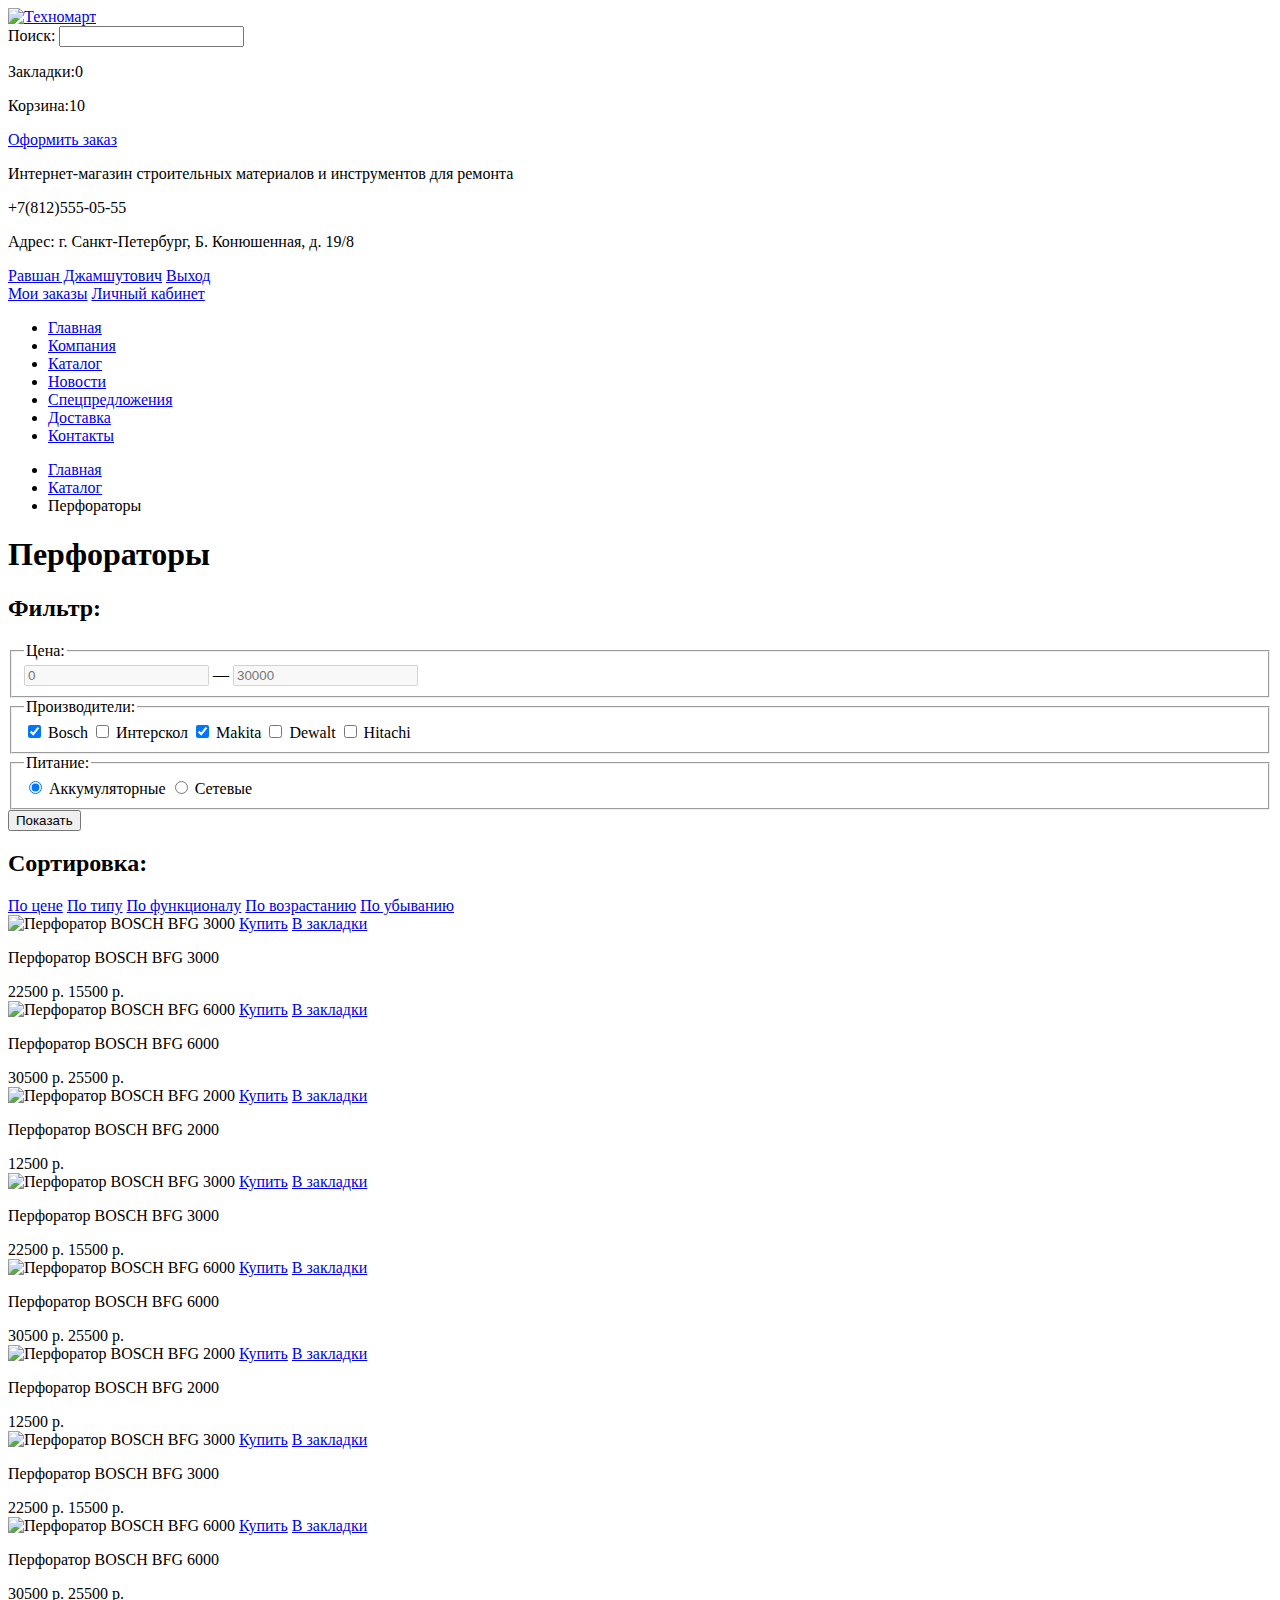
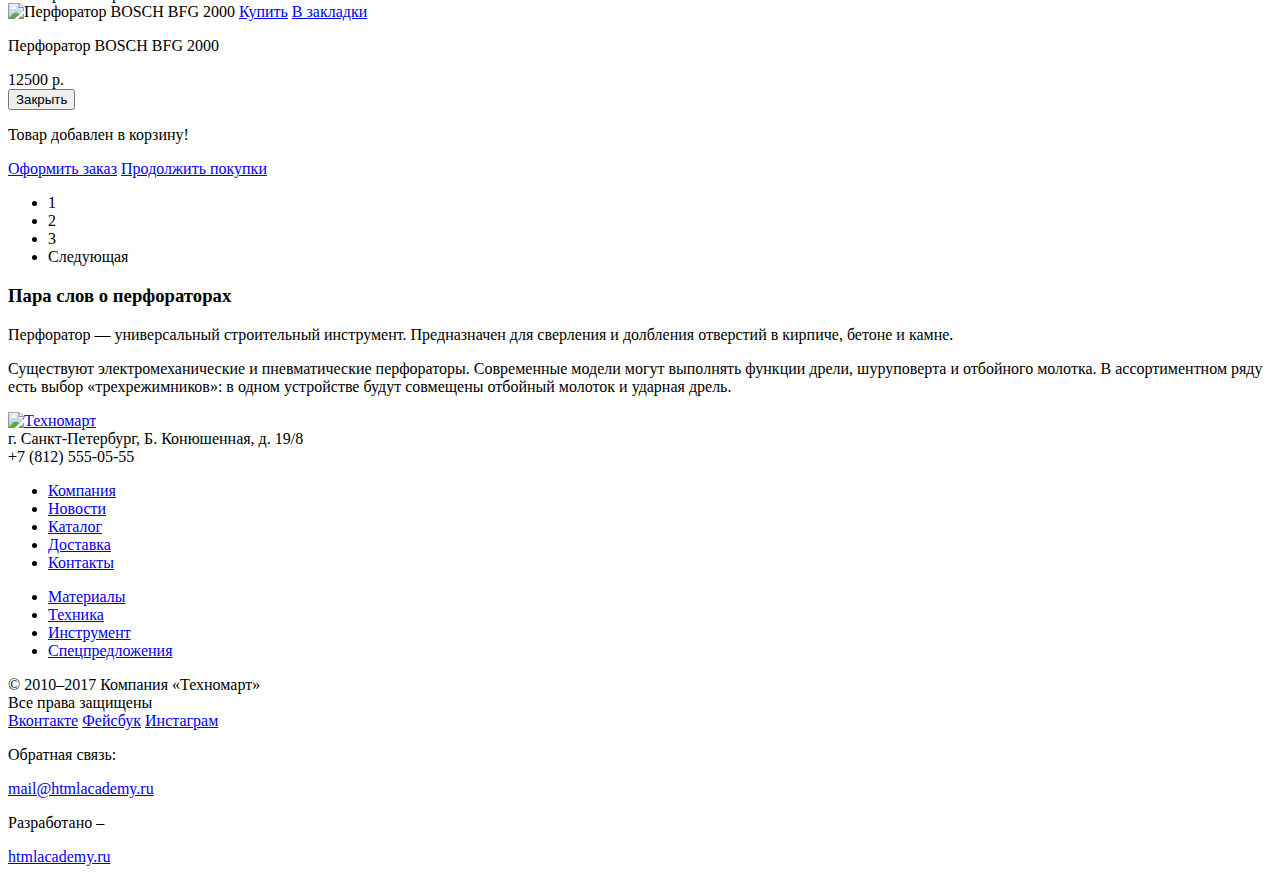
==== catalog.html @ 5f2e9a74 "Fixed markup" ====
<!DOCTYPE html>
<html lang="ru">
  <head>
    <meta charset="utf-8">
    <title>HTML Academy: Техномарт</title>
  </head>
  <body>
    <header class="top-header">
      <div class="container">
        <div class="index-logo">
          <a href="index.html"><img src="http://placehold.it/220x40" width="220" height="40" alt="Техномарт"></a>
        </div>
        <div class="header-search">
          <form action="#" method="get">
            <label for="search-field">Поиск:</label>
            <input type="text" name="search" id="search-field">
          </form>
        </div>
        <div class="cart-block">
          <p class="cart-bookmarks">Закладки:<span class="counter">0</span></p>
          <p class="cart-basket-full">Корзина:<span class="counter">10</span></p>
          <a class="cart-order" href="#">Оформить заказ</a>
        </div>
      </div>
    </header>
    <header class="bottom-header">
      <div class="container">
        <p class="header-description">Интернет-магазин строительных материалов и инструментов для ремонта</p>
        <section class="header-contacts">
          <p class="header-phone">+7(812)555-05-55</p>
          <p>Адрес: г. Санкт-Петербург, Б. Конюшенная, д. 19/8</p>
        </section>
        <div class="user-block-loggedin">
          <div class="user-name">
            <a href="#">Равшан Джамшутович</a>
            <a href="#">Выход</a>
          </div>
          <a class="user-orders" href="#">Мои заказы</a>
          <a class="user-lk" href="#">Личный кабинет</a>
        </div>
        <nav class="main-navigation">
           <ul>
            <li>
              <a href="#">Главная</a>
            </li>
            <li>
              <a href="#">Компания</a>
            </li>
            <li>
              <a href="catalog.html">Каталог</a>
            </li>
            <li>
              <a href="#">Новости</a>
            </li>
            <li>
              <a href="#">Спецпредложения</a>
            </li>
            <li>
              <a href="#">Доставка</a>
            </li>
            <li>
              <a href="#">Контакты</a>
            </li>
          </ul>
        </nav>
      </div>
    </header>
    <main class="container">
      <ul class="breadcrumbs">
        <li>
          <a href="index.html">Главная</a>
        </li>
        <li>
          <a href="#">Каталог</a>
        </li>
        <li>
          <a>Перфораторы</a>
        </li>            
      </ul>
      <h1>Перфораторы</h1>
        <div class="filter">
          <h2>Фильтр:</h2>
        
          <form action="#" method="get">
            <fieldset class="filter-price">
              <legend class="filter-title">Цена:</legend>
                <input type="text" name="low-price" placeholder="0" disabled>
                <span>&mdash;</span>            
                <input type="text" name="high-price" placeholder="30000" disabled>
            </fieldset>
            <fieldset class="filter-producers">
              <legend class="filter-title">Производители:</legend>
                <input type="checkbox" name="bosch" id="bosch-box" checked>
                <label for="bosch-box">Bosch</label>
            
                <input type="checkbox" name="interskol" id="interskol-box">
                <label for="interskol-box">Интерскол</label>
            
                <input type="checkbox" name="makita" id="makita-box" checked>
                <label for="makita-box">Makita</label>
            
                <input type="checkbox" name="dewalt" id="dewalt-box">
                <label for="dewalt-box">Dewalt</label>
            
                <input type="checkbox" name="hitachi" id="hitachi-box">
                <label for="hitachi-box">Hitachi</label>
            </fieldset>
            <fieldset class="filter-group">
              <legend class="filter-title">Питание:</legend>
                <label>
                  <input type="radio" name="group-item" value="battery" checked>
                  Аккумуляторные
                </label>
                  
                <label>
                  <input type="radio" name="group-item" value="net">
                  Сетевые
                </label>
            </fieldset>
            <input class="btn" type="submit" value="Показать">
          </form>
        </div>
        <div class="items">
          <div class="items-sort">
            <h2>Сортировка:</h2>
            <a class="sort-btn sort-active" href="#">По цене</a>
            <a class="sort-btn" href="#">По типу</a>
            <a class="sort-btn" href="#">По функционалу</a>
            <a class="sort-arrow arrow-active" href="#">По возрастанию</a>
            <a class="sort-arrow" href="#">По убыванию</a>
          </div>

          <article class="item-card">
            <img src="http://placehold.it/200x130" width="200" height="130" alt="Перфоратор BOSCH BFG 3000">
            <a class="to-basket" href="#">Купить</a>
            <a class="to-bookmarks" href="#">В закладки</a>
            <p>Перфоратор BOSCH <span class="item-mark">BFG 3000</span></p>
            <span class="old-price">22500 p.</span>
            <span class="new-price">15500 p.</span>
          </article>

          <article class="item-card">
            <img src="http://placehold.it/200x130" width="200" height="130" alt="Перфоратор BOSCH BFG 6000">
            <a class="to-basket" href="#">Купить</a>
            <a class="to-bookmarks" href="#">В закладки</a>
            <p>Перфоратор BOSCH <span class="item-mark">BFG 6000</span></p>
            <span class="old-price">30500 p.</span>
            <span class="new-price">25500 p.</span>
          </article>

          <article class="item-card">
            <img src="http://placehold.it/200x130" width="200" height="130" alt="Перфоратор BOSCH BFG 2000">
            <a class="to-basket" href="#">Купить</a>
            <a class="to-bookmarks" href="#">В закладки</a>
            <p>Перфоратор BOSCH <span class="item-mark">BFG 2000</span></p>
            <span class="new-price">12500 p.</span>
          </article>

          <article class="item-card">
            <img src="http://placehold.it/200x130" width="200" height="130" alt="Перфоратор BOSCH BFG 3000">
            <a class="to-basket" href="#">Купить</a>
            <a class="to-bookmarks" href="#">В закладки</a>
            <p>Перфоратор BOSCH <span class="item-mark">BFG 3000</span></p>
            <span class="old-price">22500 p.</span>
            <span class="new-price">15500 p.</span>
          </article>

          <article class="item-card">
            <img src="http://placehold.it/200x130" width="200" height="130" alt="Перфоратор BOSCH BFG 6000">
            <a class="to-basket" href="#">Купить</a>
            <a class="to-bookmarks" href="#">В закладки</a>
            <p>Перфоратор BOSCH <span class="item-mark">BFG 6000</span></p>
            <span class="old-price">30500 p.</span>
            <span class="new-price">25500 p.</span>
          </article>

          <article class="item-card">
            <img src="http://placehold.it/200x130" width="200" height="130" alt="Перфоратор BOSCH BFG 2000">
            <a class="to-basket" href="#">Купить</a>
            <a class="to-bookmarks" href="#">В закладки</a>
            <p>Перфоратор BOSCH <span class="item-mark">BFG 2000</span></p>
            <span class="new-price">12500 p.</span>
          </article>

          <article class="item-card">
            <img src="http://placehold.it/200x130" width="200" height="130" alt="Перфоратор BOSCH BFG 3000">
            <a class="to-basket" href="#">Купить</a>
            <a class="to-bookmarks" href="#">В закладки</a>
            <p>Перфоратор BOSCH <span class="item-mark">BFG 3000</span></p>
            <span class="old-price">22500 p.</span>
            <span class="new-price">15500 p.</span>
          </article>

          <article class="item-card">
            <img src="http://placehold.it/200x130" width="200" height="130" alt="Перфоратор BOSCH BFG 6000">
            <a class="to-basket" href="#">Купить</a>
            <a class="to-bookmarks" href="#">В закладки</a>
            <p>Перфоратор BOSCH <span class="item-mark">BFG 6000</span></p>
            <span class="old-price">30500 p.</span>
            <span class="new-price">25500 p.</span>
          </article>

          <article class="item-card">
            <img src="http://placehold.it/200x130" width="200" height="130" alt="Перфоратор BOSCH BFG 2000">
            <a class="to-basket" href="#">Купить</a>
            <a class="to-bookmarks" href="#">В закладки</a>
            <p>Перфоратор BOSCH <span class="item-mark">BFG 2000</span></p>
            <span class="new-price">12500 p.</span>
          </article>
        </div>

<!-- попап "товар добавлен в корзину" -->
        <div class="popup item-added">
          <button class="close-popup">Закрыть</button>
          <p>Товар добавлен в корзину!</p>
          <a class="btn" href="#">Оформить заказ</a>
          <a class="btn-continue" href="#">Продолжить покупки</a>
        </div>

        <ul class="pagination">
          <li><a class="btn pagination-active">1</a></li>
          <li><a class="btn">2</a></li>
          <li><a class="btn">3</a></li>
          <li><a class="btn">Следующая</a></li>
        </ul>

        <div class="about-items">
          <h3>Пара слов о перфораторах</h3>
          <p>Перфоратор — универсальный строительный инструмент. Предназначен для сверления 
          и долбления отверстий в кирпиче, бетоне и камне.</p>
          <p>Существуют электромеханические и пневматические перфораторы. Современные модели могут выполнять 
          функции дрели, шуруповерта и отбойного молотка. В ассортиментном ряду есть выбор «трехрежимников»: 
          в одном устройстве будут совмещены отбойный молоток и ударная дрель.</p>
        </div>
    </main>
    <footer class="top-footer">
      <div class="container">
        <section class="footer-contacts">
          <div class="index-logo">
            <a href="index.html"><img src="http://placehold.it/220x65" width="220" height="65" alt="Техномарт"></a>
          </div>
          г. Санкт-Петербург, Б. Конюшенная, д. 19/8<br>
          +7 (812) 555-05-55
        </section>
        <div class="footer-menu">
          <ul class="footer-menu-nav">
            <li><a href="#">Компания</a></li>
            <li><a href="#">Новости</a></li>
            <li><a href="#">Каталог</a></li>
            <li><a href="#">Доставка</a></li>
            <li><a href="#">Контакты</a></li>          
          </ul>
          <ul class="footer-menu-promo">
            <li><a href="#">Материалы</a></li>
            <li><a href="#">Техника</a></li>
            <li><a href="#">Инструмент</a></li>
            <li><a href="#">Спецпредложения</a></li>         
          </ul>
        </div>
      </div>
      </footer>
      <footer class="bottom-footer">
        <section class="footer-copyright-technomart">
          &copy; 2010–2017 Компания «Техномарт»<br>
          Все права защищены
        </section>
        <section class="footer-social">
          <a class="social-btn social-btn-vk" href="#">Вконтакте</a>
          <a class="social-btn social-btn-fb" href="#">Фейсбук</a>
          <a class="social-btn social-btn-inst" href="#">Инстаграм</a>
        </section>
        <section class="footer-connect">
          <p>Обратная связь:</p>
          <a href="mailto:mail@htmlacademy.ru">mail@htmlacademy.ru</a>
        </section>
        <section class="footer-copyright">
          <p>Разработано &ndash;</p>
          <a href="https://htmlacademy.ru/intensive/htmlcss">htmlacademy.ru</a>
        </section>
    </footer>
  </body>
</html>
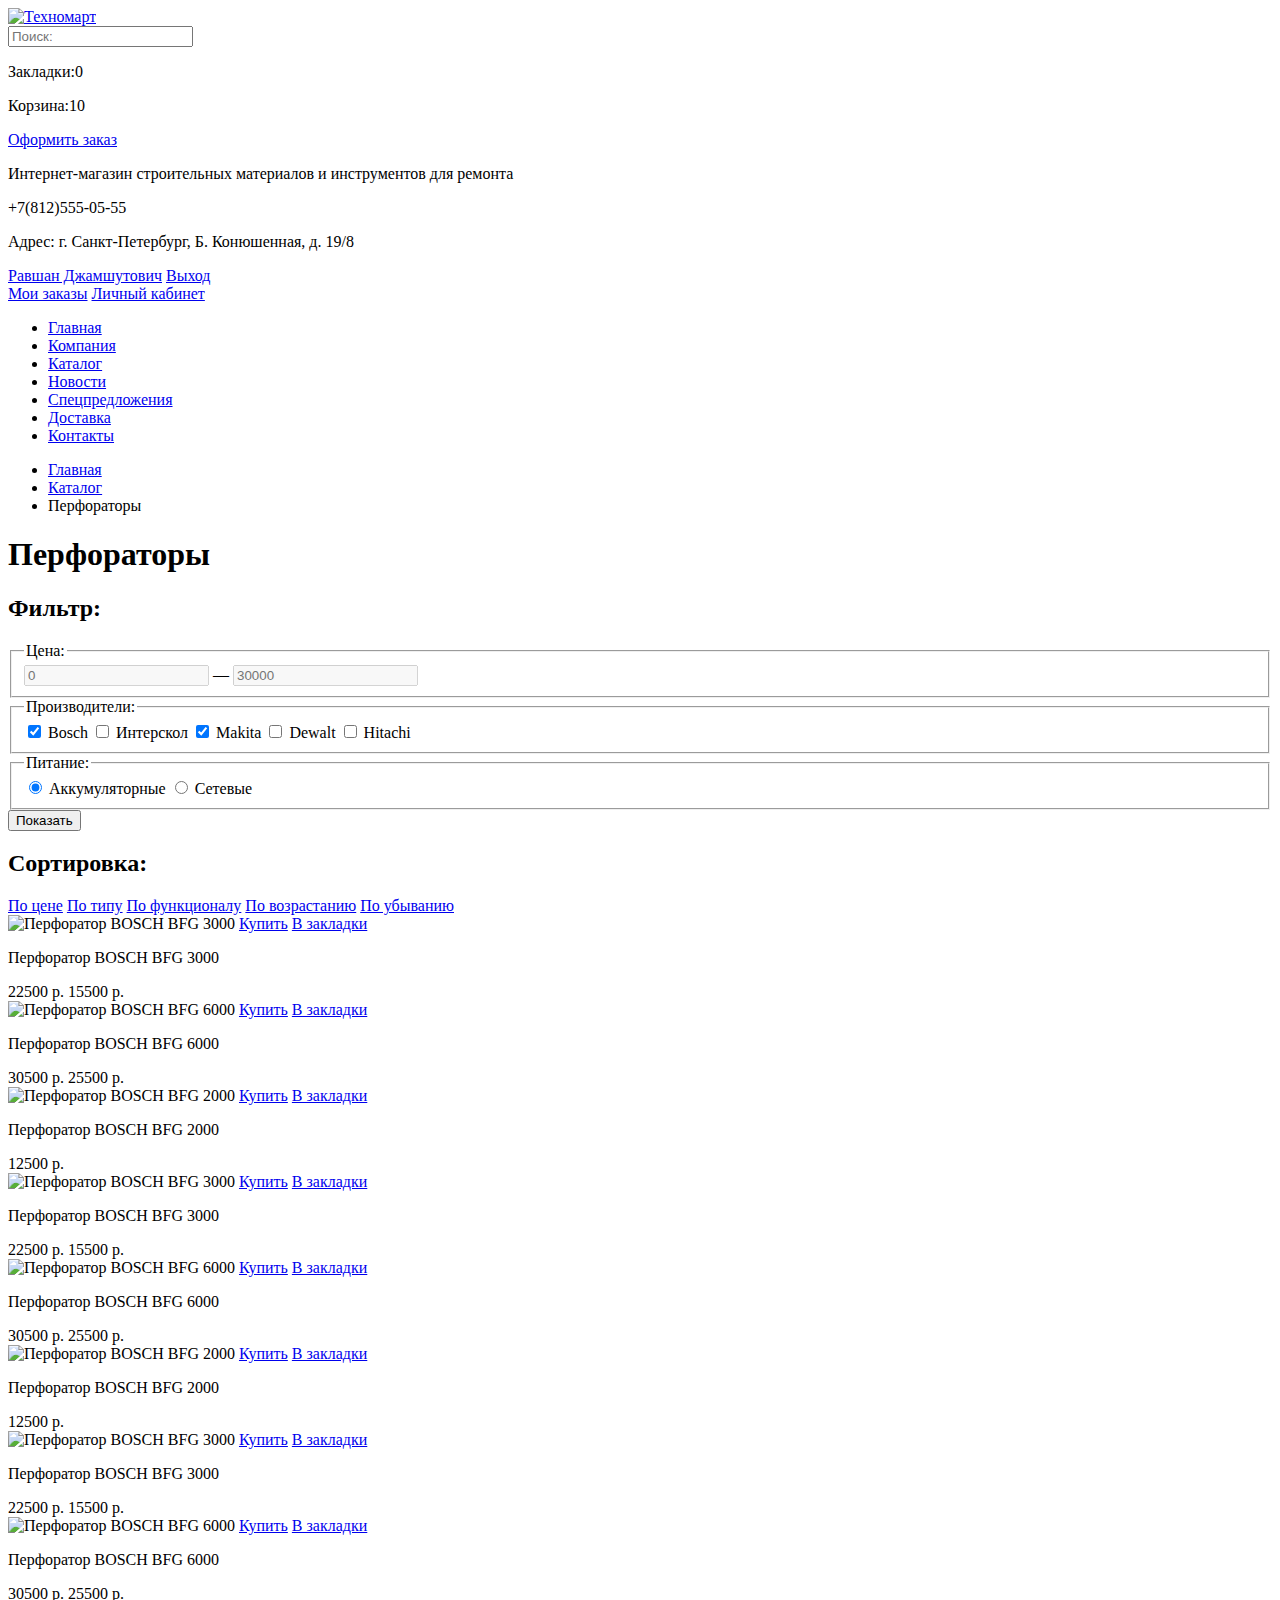
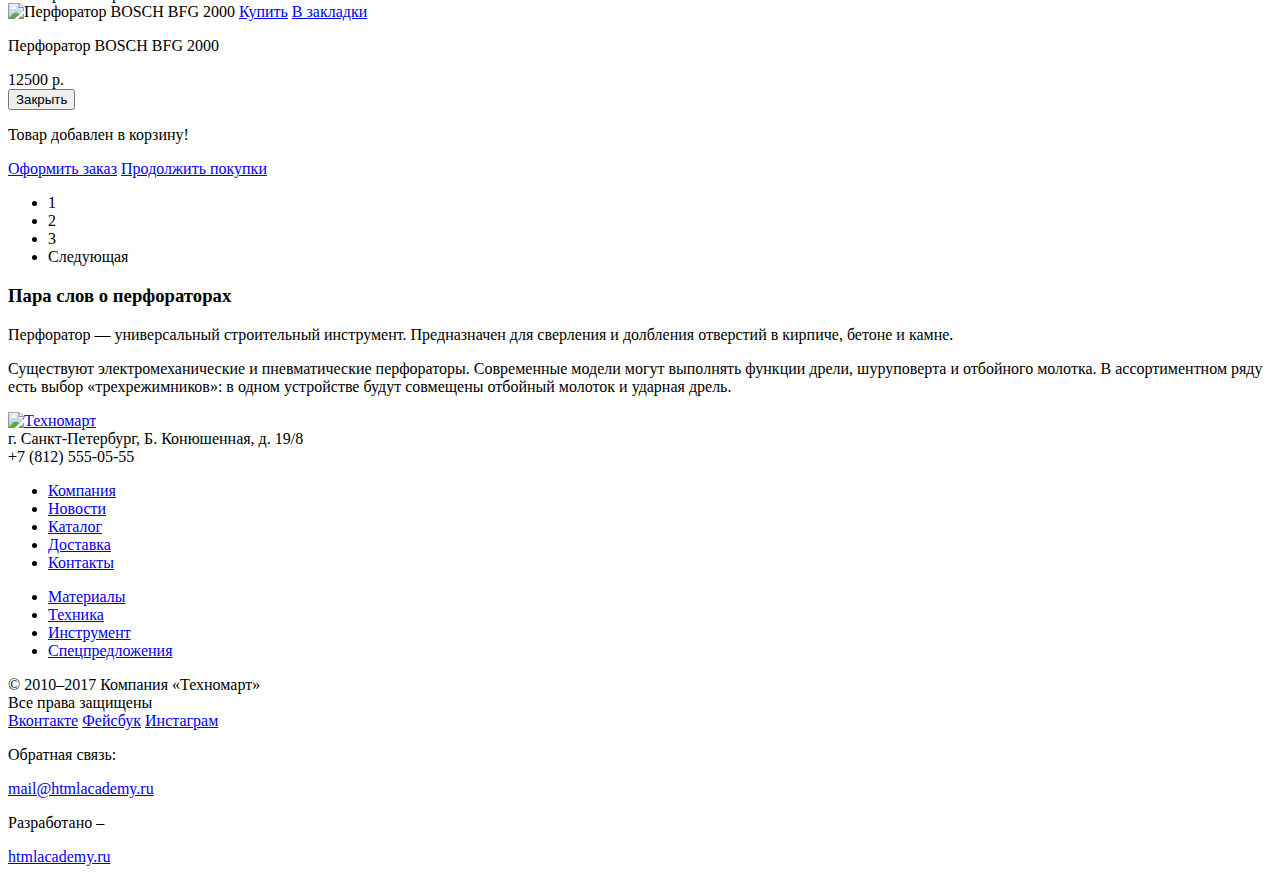
==== commit 5f2f8b76: "Fixed markup" ====
--- a/catalog.html
+++ b/catalog.html
@@ -5,15 +5,15 @@
     <title>HTML Academy: Техномарт</title>
   </head>
   <body>
-    <header class="top-header">
+    <header>
+    <div class="top-background">
       <div class="container">
         <div class="index-logo">
           <a href="index.html"><img src="http://placehold.it/220x40" width="220" height="40" alt="Техномарт"></a>
         </div>
         <div class="header-search">
           <form action="#" method="get">
-            <label for="search-field">Поиск:</label>
-            <input type="text" name="search" id="search-field">
+            <input type="text" name="search" id="search-field" placeholder="Поиск:">
           </form>
         </div>
         <div class="cart-block">
@@ -22,8 +22,8 @@
           <a class="cart-order" href="#">Оформить заказ</a>
         </div>
       </div>
-    </header>
-    <header class="bottom-header">
+    </div>
+    <div class="middle-background">
       <div class="container">
         <p class="header-description">Интернет-магазин строительных материалов и инструментов для ремонта</p>
         <section class="header-contacts">
@@ -41,13 +41,13 @@
         <nav class="main-navigation">
            <ul>
             <li>
-              <a href="#">Главная</a>
+              <a href="index.html">Главная</a>
             </li>
             <li>
               <a href="#">Компания</a>
             </li>
             <li>
-              <a href="catalog.html">Каталог</a>
+              <a href="#">Каталог</a>
             </li>
             <li>
               <a href="#">Новости</a>
@@ -64,6 +64,7 @@
           </ul>
         </nav>
       </div>
+    </div>
     </header>
     <main class="container">
       <ul class="breadcrumbs">
@@ -82,13 +83,13 @@
           <h2>Фильтр:</h2>
         
           <form action="#" method="get">
-            <fieldset class="filter-price">
+            <fieldset class="filter-group">
               <legend class="filter-title">Цена:</legend>
                 <input type="text" name="low-price" placeholder="0" disabled>
                 <span>&mdash;</span>            
                 <input type="text" name="high-price" placeholder="30000" disabled>
             </fieldset>
-            <fieldset class="filter-producers">
+            <fieldset class="filter-group">
               <legend class="filter-title">Производители:</legend>
                 <input type="checkbox" name="bosch" id="bosch-box" checked>
                 <label for="bosch-box">Bosch</label>
@@ -233,7 +234,8 @@
           в одном устройстве будут совмещены отбойный молоток и ударная дрель.</p>
         </div>
     </main>
-    <footer class="top-footer">
+    <footer>
+    <div class="footer-background-top">
       <div class="container">
         <section class="footer-contacts">
           <div class="index-logo">
@@ -258,9 +260,10 @@
           </ul>
         </div>
       </div>
-      </footer>
-      <footer class="bottom-footer">
-        <section class="footer-copyright-technomart">
+      </div>
+      <div class="footer-background-bottom">
+        <div class="container">
+          <section class="footer-copyright-technomart">
           &copy; 2010–2017 Компания «Техномарт»<br>
           Все права защищены
         </section>
@@ -277,6 +280,8 @@
           <p>Разработано &ndash;</p>
           <a href="https://htmlacademy.ru/intensive/htmlcss">htmlacademy.ru</a>
         </section>
-    </footer>
+        </div>
+      </div>
+      </footer>
   </body>
 </html>
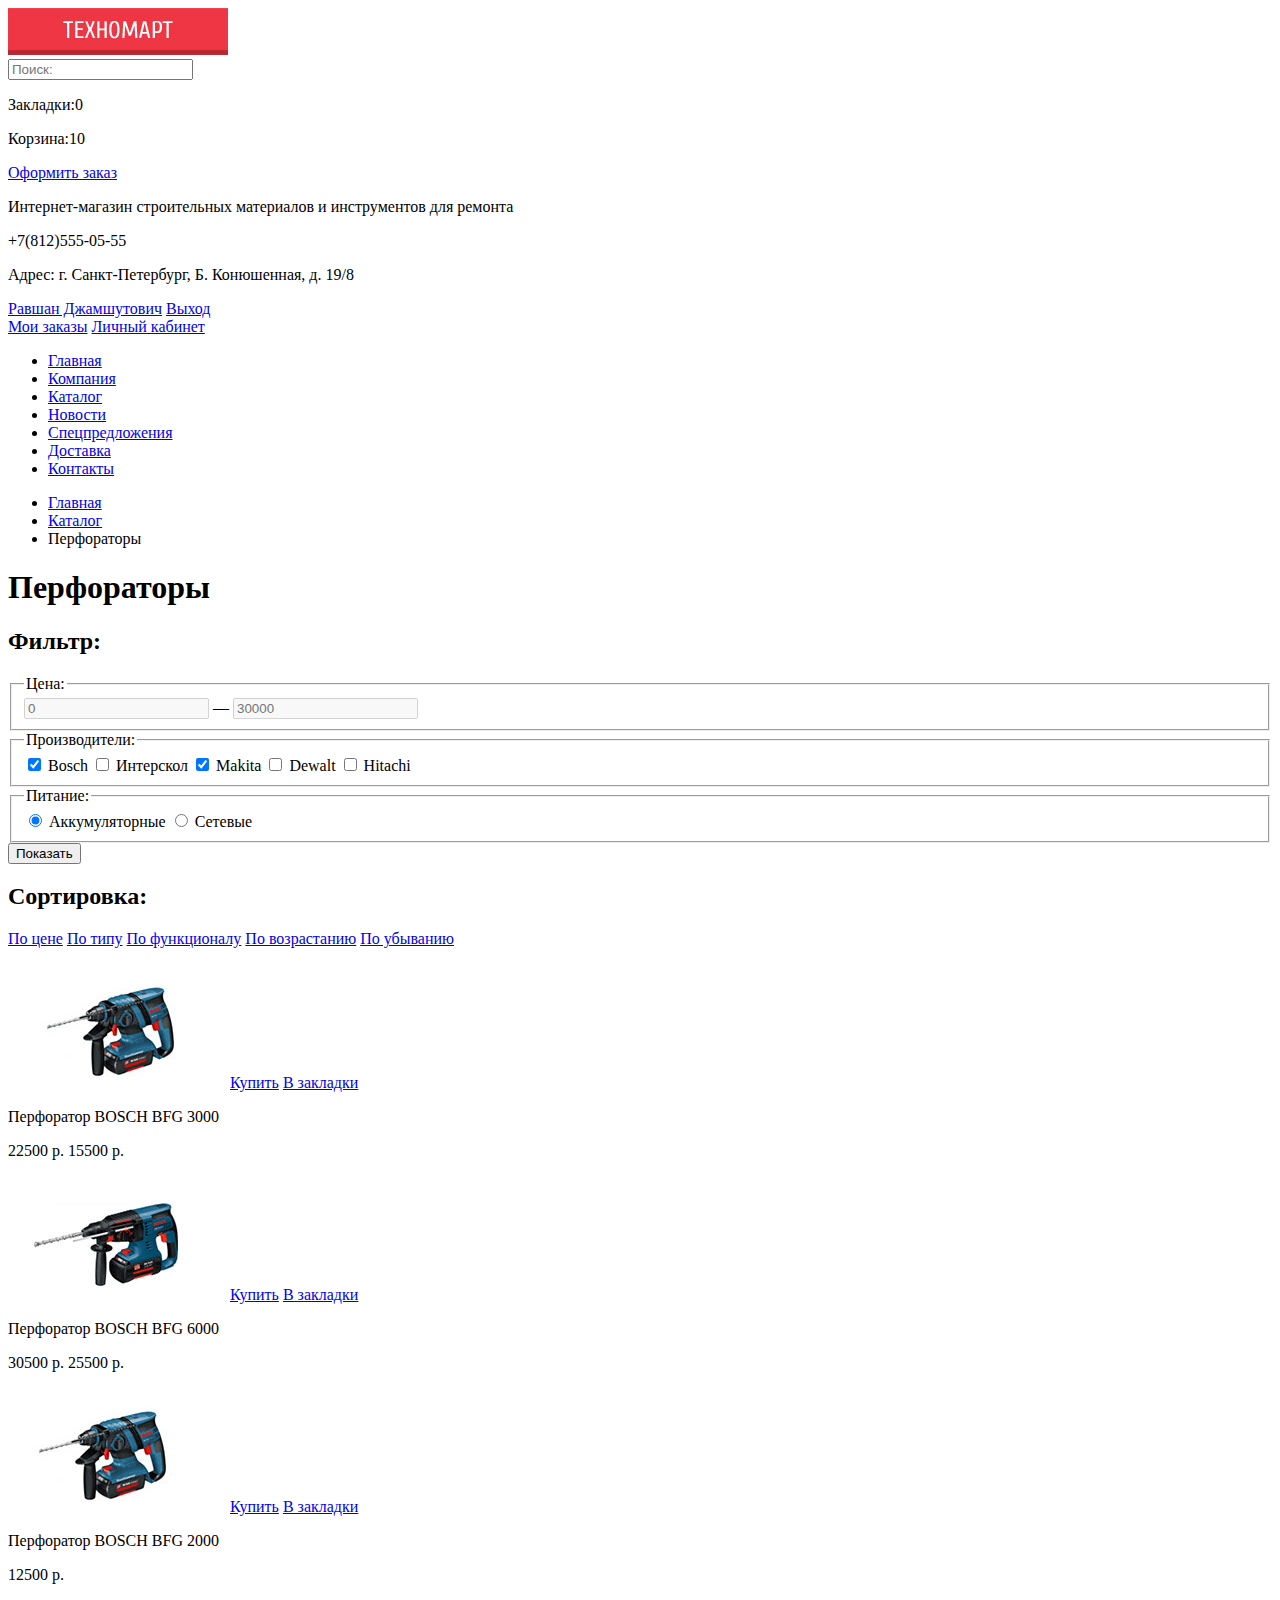
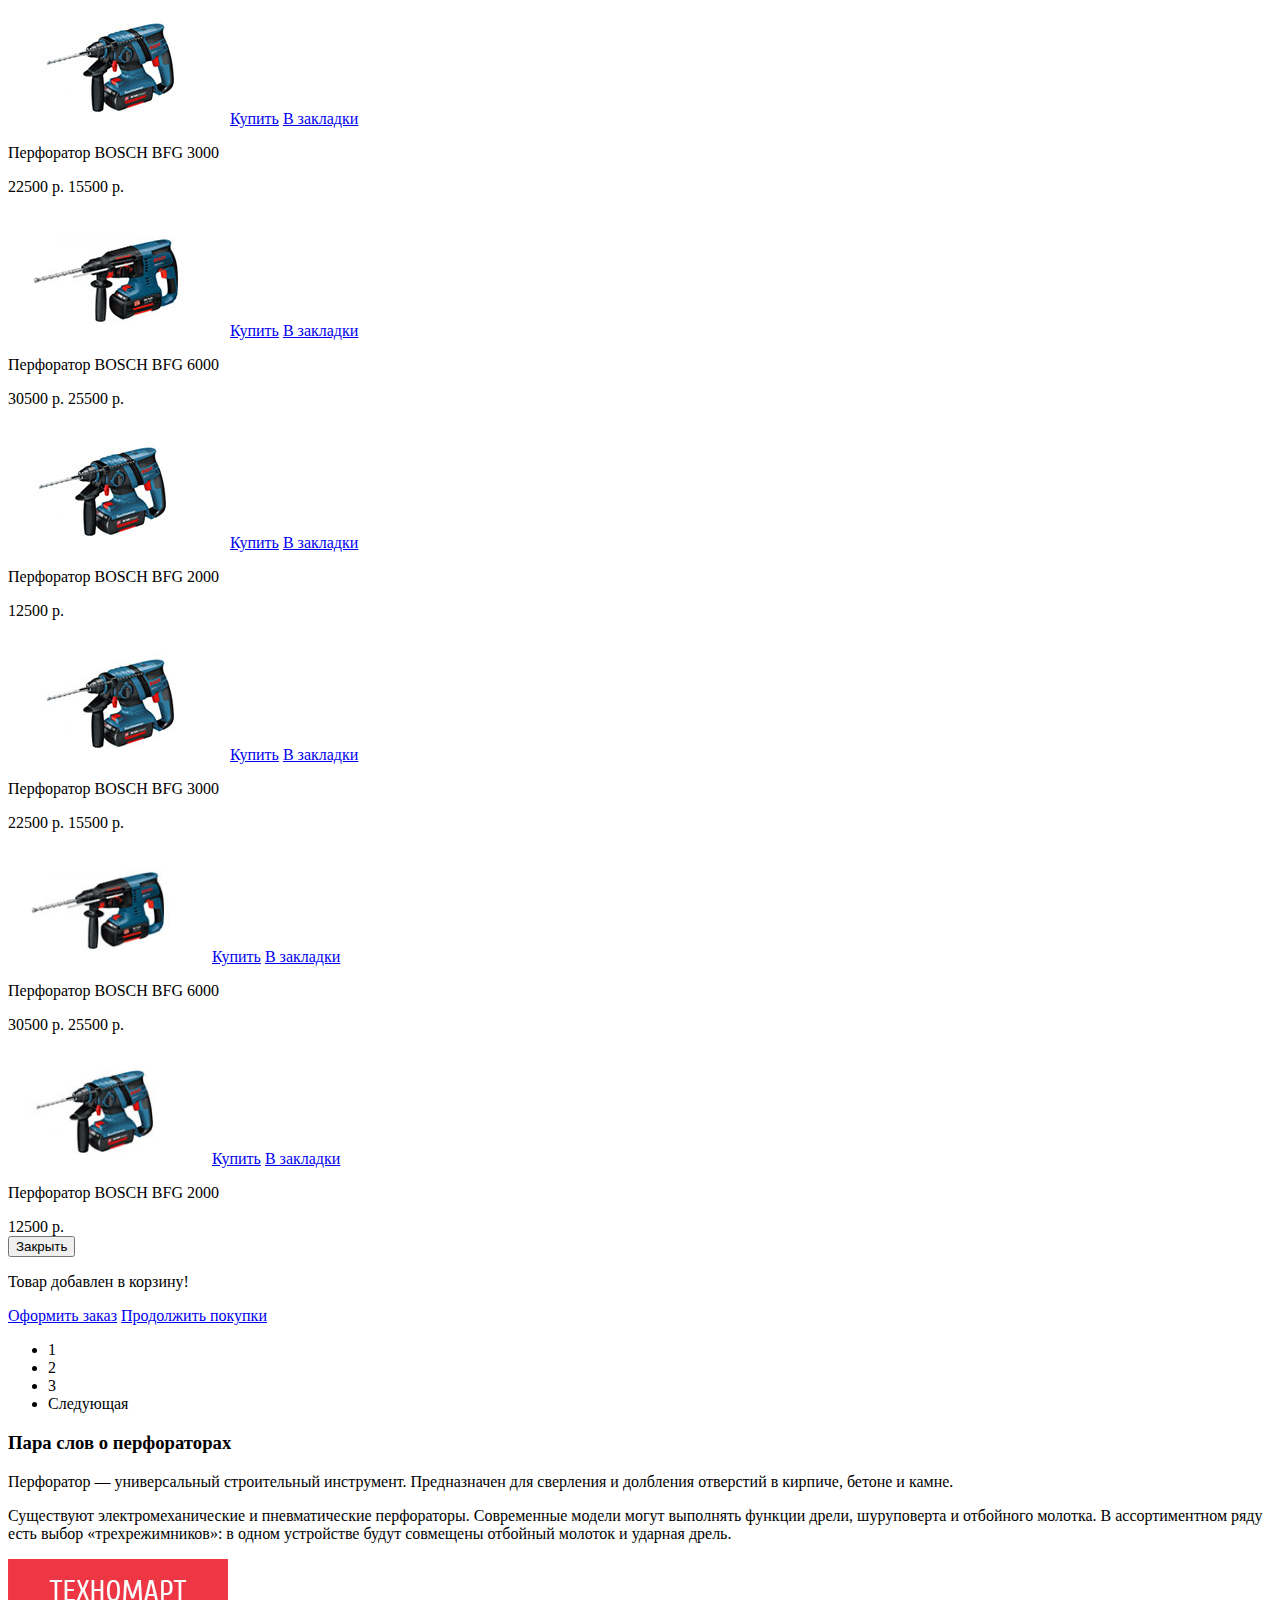
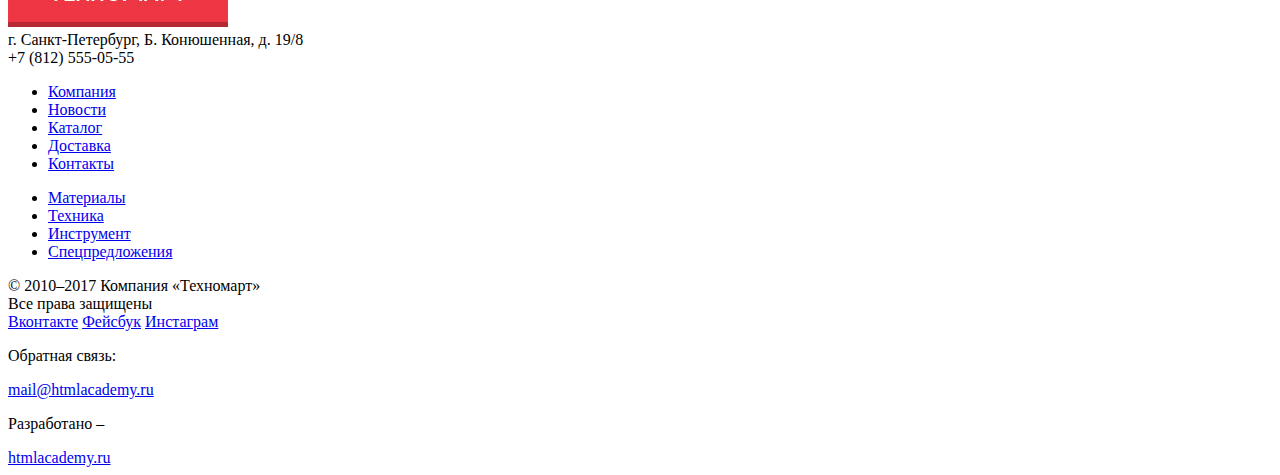
==== commit f73d9a2f: "Added images and css" ====
--- a/catalog.html
+++ b/catalog.html
@@ -3,13 +3,14 @@
   <head>
     <meta charset="utf-8">
     <title>HTML Academy: Техномарт</title>
+    <link href="css/style.css" rel="stylesheet">
   </head>
   <body>
     <header>
     <div class="top-background">
       <div class="container">
         <div class="index-logo">
-          <a href="index.html"><img src="http://placehold.it/220x40" width="220" height="40" alt="Техномарт"></a>
+          <a href="index.html"><img src="img\header-logo.jpg" width="220" height="47" alt="Техномарт"></a>
         </div>
         <div class="header-search">
           <form action="#" method="get">
@@ -132,7 +133,7 @@
           </div>
 
           <article class="item-card">
-            <img src="http://placehold.it/200x130" width="200" height="130" alt="Перфоратор BOSCH BFG 3000">
+            <img src="img\bfg-3000.jpg" width="218" height="140" alt="Перфоратор BOSCH BFG 3000">
             <a class="to-basket" href="#">Купить</a>
             <a class="to-bookmarks" href="#">В закладки</a>
             <p>Перфоратор BOSCH <span class="item-mark">BFG 3000</span></p>
@@ -141,7 +142,7 @@
           </article>
 
           <article class="item-card">
-            <img src="http://placehold.it/200x130" width="200" height="130" alt="Перфоратор BOSCH BFG 6000">
+            <img src="img\bfg-6000.jpg" width="218" height="140" alt="Перфоратор BOSCH BFG 6000">
             <a class="to-basket" href="#">Купить</a>
             <a class="to-bookmarks" href="#">В закладки</a>
             <p>Перфоратор BOSCH <span class="item-mark">BFG 6000</span></p>
@@ -150,7 +151,7 @@
           </article>
 
           <article class="item-card">
-            <img src="http://placehold.it/200x130" width="200" height="130" alt="Перфоратор BOSCH BFG 2000">
+            <img src="img\bfg-2000.jpg" width="218" height="140" alt="Перфоратор BOSCH BFG 2000">
             <a class="to-basket" href="#">Купить</a>
             <a class="to-bookmarks" href="#">В закладки</a>
             <p>Перфоратор BOSCH <span class="item-mark">BFG 2000</span></p>
@@ -158,7 +159,7 @@
           </article>
 
           <article class="item-card">
-            <img src="http://placehold.it/200x130" width="200" height="130" alt="Перфоратор BOSCH BFG 3000">
+            <img src="img\bfg-3000.jpg" width="218" height="140" alt="Перфоратор BOSCH BFG 3000">
             <a class="to-basket" href="#">Купить</a>
             <a class="to-bookmarks" href="#">В закладки</a>
             <p>Перфоратор BOSCH <span class="item-mark">BFG 3000</span></p>
@@ -167,7 +168,7 @@
           </article>
 
           <article class="item-card">
-            <img src="http://placehold.it/200x130" width="200" height="130" alt="Перфоратор BOSCH BFG 6000">
+            <img src="img\bfg-6000.jpg" width="218" height="140" alt="Перфоратор BOSCH BFG 6000">
             <a class="to-basket" href="#">Купить</a>
             <a class="to-bookmarks" href="#">В закладки</a>
             <p>Перфоратор BOSCH <span class="item-mark">BFG 6000</span></p>
@@ -176,7 +177,7 @@
           </article>
 
           <article class="item-card">
-            <img src="http://placehold.it/200x130" width="200" height="130" alt="Перфоратор BOSCH BFG 2000">
+            <img src="img\bfg-2000.jpg" width="218" height="140" alt="Перфоратор BOSCH BFG 2000">
             <a class="to-basket" href="#">Купить</a>
             <a class="to-bookmarks" href="#">В закладки</a>
             <p>Перфоратор BOSCH <span class="item-mark">BFG 2000</span></p>
@@ -184,7 +185,7 @@
           </article>
 
           <article class="item-card">
-            <img src="http://placehold.it/200x130" width="200" height="130" alt="Перфоратор BOSCH BFG 3000">
+            <img src="img\bfg-3000.jpg" width="218" height="140" alt="Перфоратор BOSCH BFG 3000">
             <a class="to-basket" href="#">Купить</a>
             <a class="to-bookmarks" href="#">В закладки</a>
             <p>Перфоратор BOSCH <span class="item-mark">BFG 3000</span></p>
@@ -193,7 +194,7 @@
           </article>
 
           <article class="item-card">
-            <img src="http://placehold.it/200x130" width="200" height="130" alt="Перфоратор BOSCH BFG 6000">
+            <img src="img\bfg-6000.jpg" width="200" height="130" alt="Перфоратор BOSCH BFG 6000">
             <a class="to-basket" href="#">Купить</a>
             <a class="to-bookmarks" href="#">В закладки</a>
             <p>Перфоратор BOSCH <span class="item-mark">BFG 6000</span></p>
@@ -202,7 +203,7 @@
           </article>
 
           <article class="item-card">
-            <img src="http://placehold.it/200x130" width="200" height="130" alt="Перфоратор BOSCH BFG 2000">
+            <img src="img\bfg-2000.jpg" width="200" height="130" alt="Перфоратор BOSCH BFG 2000">
             <a class="to-basket" href="#">Купить</a>
             <a class="to-bookmarks" href="#">В закладки</a>
             <p>Перфоратор BOSCH <span class="item-mark">BFG 2000</span></p>
@@ -239,7 +240,7 @@
       <div class="container">
         <section class="footer-contacts">
           <div class="index-logo">
-            <a href="index.html"><img src="http://placehold.it/220x65" width="220" height="65" alt="Техномарт"></a>
+            <a href="index.html"><img src="img\footer-logo.jpg" width="220" height="68" alt="Техномарт"></a>
           </div>
           г. Санкт-Петербург, Б. Конюшенная, д. 19/8<br>
           +7 (812) 555-05-55
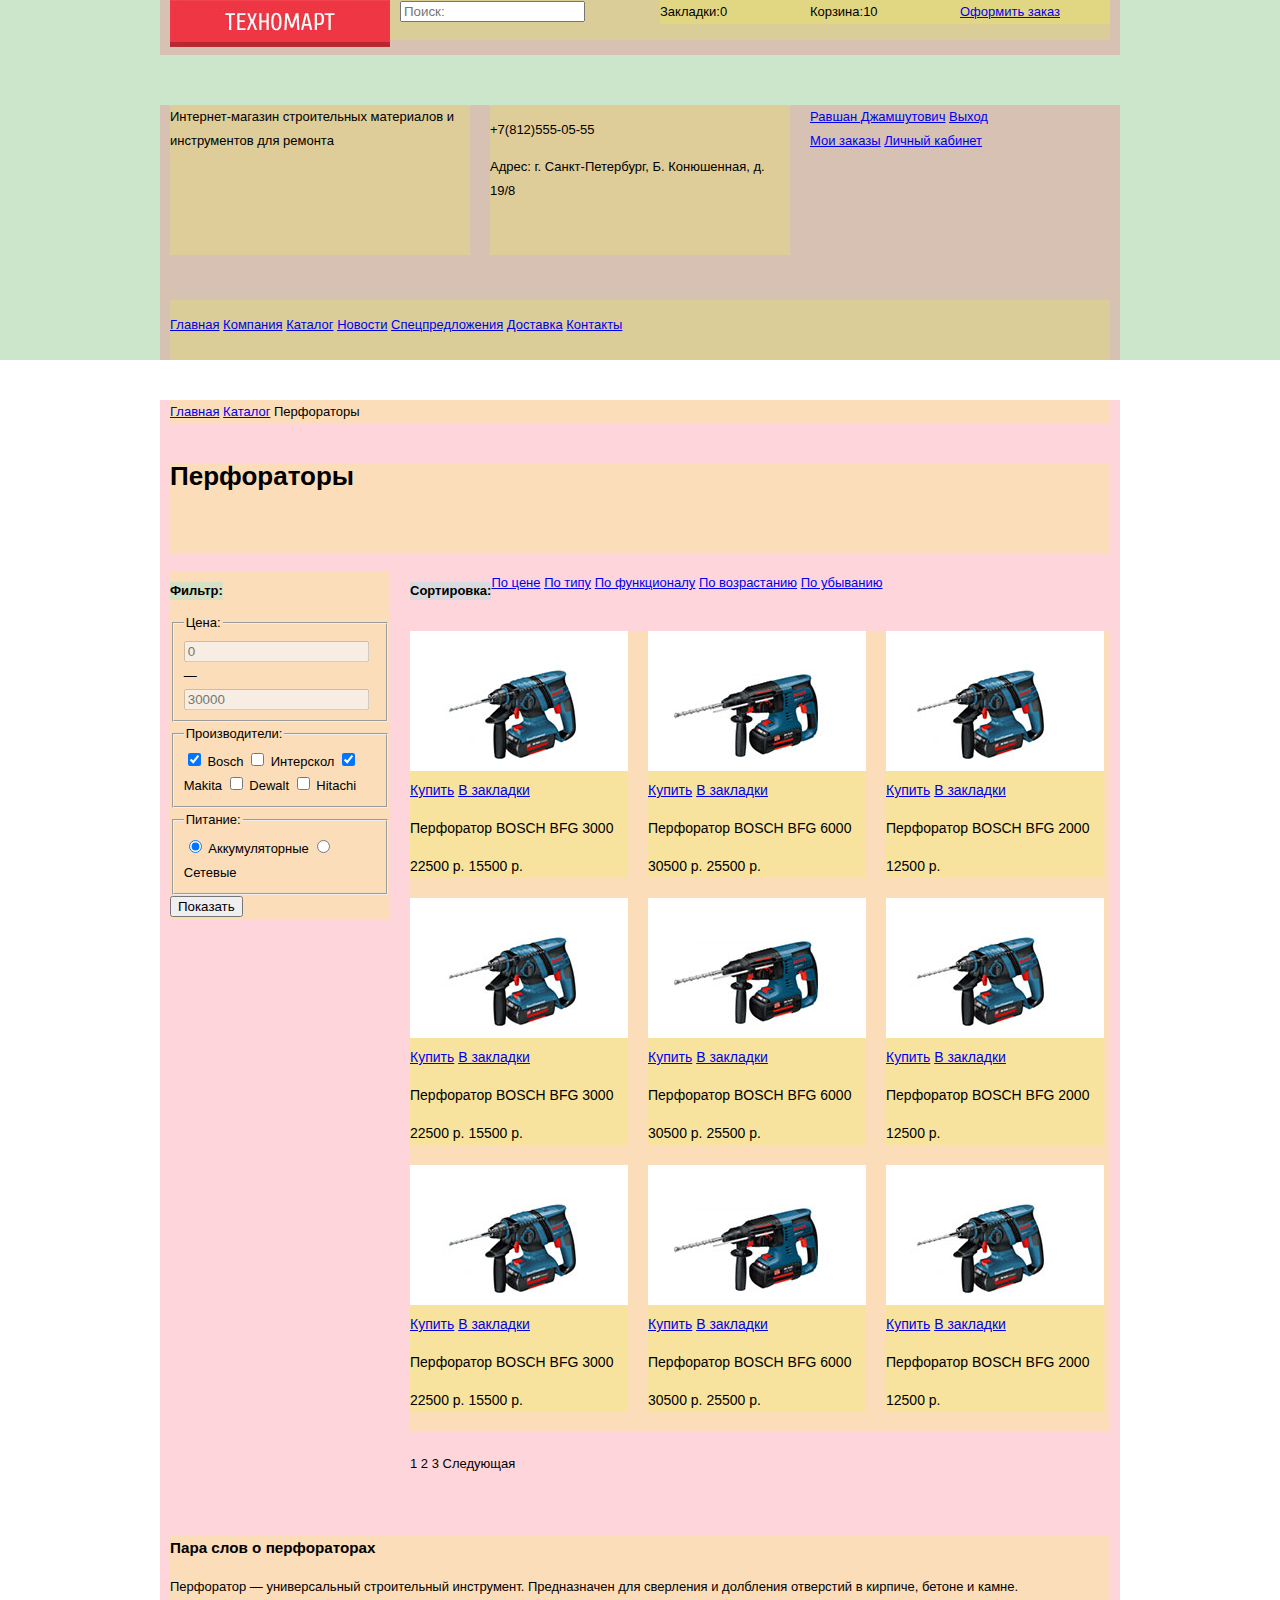
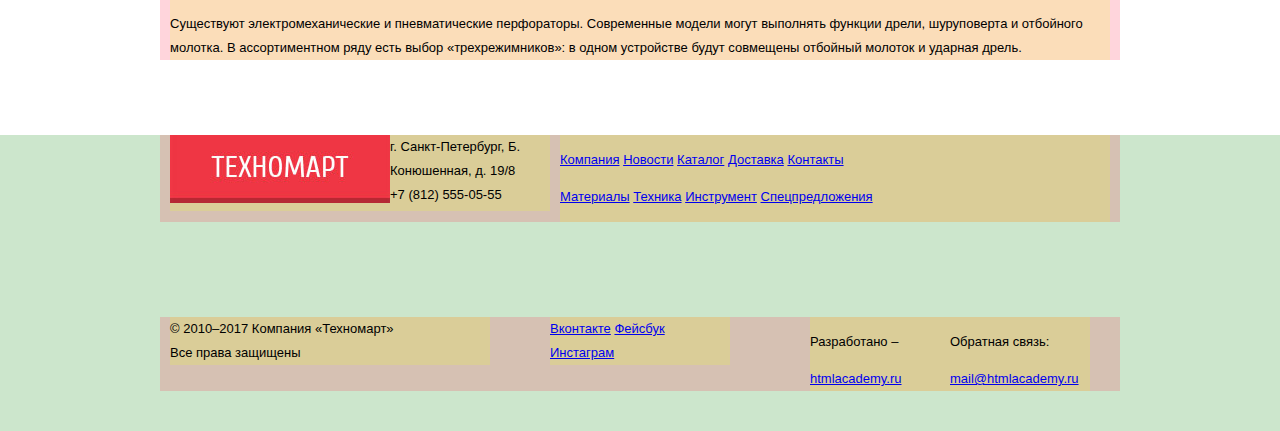
==== commit a3c09cb9: "Added grid to catalog" ====
--- a/catalog.html
+++ b/catalog.html
@@ -6,9 +6,9 @@
     <link href="css/style.css" rel="stylesheet">
   </head>
   <body>
-    <header>
+    <header class="inner-header">
     <div class="top-background">
-      <div class="container">
+      <div class="container clearfix">
         <div class="index-logo">
           <a href="index.html"><img src="img\header-logo.jpg" width="220" height="47" alt="Техномарт"></a>
         </div>
@@ -19,13 +19,13 @@
         </div>
         <div class="cart-block">
           <p class="cart-bookmarks">Закладки:<span class="counter">0</span></p>
-          <p class="cart-basket-full">Корзина:<span class="counter">10</span></p>
+          <p class="cart-basket basket-full">Корзина:<span class="counter">10</span></p>
           <a class="cart-order" href="#">Оформить заказ</a>
         </div>
       </div>
     </div>
     <div class="middle-background">
-      <div class="container">
+      <div class="container clearfix">
         <p class="header-description">Интернет-магазин строительных материалов и инструментов для ремонта</p>
         <section class="header-contacts">
           <p class="header-phone">+7(812)555-05-55</p>
@@ -79,9 +79,9 @@
           <a>Перфораторы</a>
         </li>            
       </ul>
-      <h1>Перфораторы</h1>
+      <h1 class="catalog-main-title">Перфораторы</h1>
         <div class="filter">
-          <h2>Фильтр:</h2>
+          <h2 class="inner-block-title">Фильтр:</h2>
         
           <form action="#" method="get">
             <fieldset class="filter-group">
@@ -122,16 +122,16 @@
             <input class="btn" type="submit" value="Показать">
           </form>
         </div>
-        <div class="items">
+        <div class="catalog">
           <div class="items-sort">
-            <h2>Сортировка:</h2>
+            <h2 class="inner-block-title">Сортировка:</h2>
             <a class="sort-btn sort-active" href="#">По цене</a>
             <a class="sort-btn" href="#">По типу</a>
             <a class="sort-btn" href="#">По функционалу</a>
             <a class="sort-arrow arrow-active" href="#">По возрастанию</a>
             <a class="sort-arrow" href="#">По убыванию</a>
           </div>
-
+          <div class="items">
           <article class="item-card">
             <img src="img\bfg-3000.jpg" width="218" height="140" alt="Перфоратор BOSCH BFG 3000">
             <a class="to-basket" href="#">Купить</a>
@@ -194,7 +194,7 @@
           </article>
 
           <article class="item-card">
-            <img src="img\bfg-6000.jpg" width="200" height="130" alt="Перфоратор BOSCH BFG 6000">
+            <img src="img\bfg-6000.jpg" width="218" height="140" alt="Перфоратор BOSCH BFG 6000">
             <a class="to-basket" href="#">Купить</a>
             <a class="to-bookmarks" href="#">В закладки</a>
             <p>Перфоратор BOSCH <span class="item-mark">BFG 6000</span></p>
@@ -203,12 +203,13 @@
           </article>
 
           <article class="item-card">
-            <img src="img\bfg-2000.jpg" width="200" height="130" alt="Перфоратор BOSCH BFG 2000">
+            <img src="img\bfg-2000.jpg" width="218" height="140" alt="Перфоратор BOSCH BFG 2000">
             <a class="to-basket" href="#">Купить</a>
             <a class="to-bookmarks" href="#">В закладки</a>
             <p>Перфоратор BOSCH <span class="item-mark">BFG 2000</span></p>
             <span class="new-price">12500 p.</span>
           </article>
+          </div>
         </div>
 
 <!-- попап "товар добавлен в корзину" -->
@@ -225,7 +226,6 @@
           <li><a class="btn">3</a></li>
           <li><a class="btn">Следующая</a></li>
         </ul>
-
         <div class="about-items">
           <h3>Пара слов о перфораторах</h3>
           <p>Перфоратор — универсальный строительный инструмент. Предназначен для сверления 
@@ -236,11 +236,11 @@
         </div>
     </main>
     <footer>
-    <div class="footer-background-top">
-      <div class="container">
+    <div class="top-footer">
+      <div class="container clearfix">
         <section class="footer-contacts">
           <div class="index-logo">
-            <a href="index.html"><img src="img\footer-logo.jpg" width="220" height="68" alt="Техномарт"></a>
+            <img src="img\footer-logo.jpg" width="220" height="68" alt="Техномарт">
           </div>
           г. Санкт-Петербург, Б. Конюшенная, д. 19/8<br>
           +7 (812) 555-05-55
@@ -262,9 +262,9 @@
         </div>
       </div>
       </div>
-      <div class="footer-background-bottom">
-        <div class="container">
-          <section class="footer-copyright-technomart">
+      <div class="bottom-footer">
+      <div class="container clearfix">
+        <section class="footer-copyright-technomart">
           &copy; 2010–2017 Компания «Техномарт»<br>
           Все права защищены
         </section>
@@ -281,8 +281,8 @@
           <p>Разработано &ndash;</p>
           <a href="https://htmlacademy.ru/intensive/htmlcss">htmlacademy.ru</a>
         </section>
-        </div>
-      </div>
-      </footer>
+      </div>
+    </div>
+    </footer>
   </body>
 </html>
--- a/css/style.css
+++ b/css/style.css
@@ -0,0 +1,374 @@
+body {
+	font-size: 13px;
+	line-height: 24px;
+	color: black;
+	font-weight: normal;
+	font-family: "PT Sans", "Arial", sans-serif;
+}
+
+.index-block-title {
+	font-size: 30px;
+	line-height: 30px;
+	color: #3d546e;
+	font-family: "Cuprum", "Arial", sans-serif;
+}
+
+.content-title {
+	font-size: 30px;
+	line-height: 24px;
+	font-family: "Cuprum", "Arial", sans-serif;
+}
+
+/*подсветка для сетки*/
+body > * {
+  background: rgba(0, 128, 0, 0.2);
+}
+
+html,
+body {
+  margin: 0;
+  padding: 0;
+}
+
+.clearfix::after {
+  content: "";
+  display: table;
+  clear: both;
+}
+
+.index-header {
+  	margin-bottom: 60px;
+}
+
+.inner-header {
+	margin-bottom: 40px;
+}
+
+.container {
+	width: 940px;
+	margin: 0 auto;
+	padding: 0 10px;
+	background: rgba(255, 45, 82, 0.2); /*подсветка для сетки*/
+}
+
+.top-background {
+	margin-bottom: 50px;
+}
+
+.index-logo {
+	float: left;
+	width: 220px;
+	min-height: 47px;
+}
+
+.header-search {
+	float: left;
+	width: 250px;
+	min-height: 40px;
+	padding: 0 10px;
+	background: rgba(234, 255, 45, 0.2); /*для подсветки сетки*/
+}
+
+.cart-block {
+	float: right;
+	width: 450px;
+	min-height: 40px;
+	background: rgba(234, 255, 45, 0.2); /*для подсветки сетки*/
+}
+
+.cart-bookmarks {
+	float: left;
+	width: 140px;
+	padding-right: 10px;
+	margin: 0;
+	background: rgba(288, 255, 45, 0.2); /*для подсветки сетки*/
+}
+
+.cart-basket{
+	float: left;
+	width: 140px;
+	padding-right: 10px;
+	margin: 0;
+	background: rgba(288, 255, 45, 0.2); /*для подсветки сетки*/
+}
+
+.cart-order {
+	float: right;
+	width: 150px;
+	background: rgba(288, 255, 45, 0.2); /*для подсветки сетки*/
+}
+
+.header-description {
+	float: left;
+	width: 300px;
+	min-height: 150px;
+	margin: 0;
+	margin-right: 20px;
+	margin-bottom: 45px;
+	background: rgba(288, 255, 45, 0.2); /*для подсветки сетки*/	
+}
+
+.header-contacts {
+	float: left;
+	width: 300px;
+	min-height: 150px;
+	margin-right: 20px;
+	margin-bottom: 45px;
+	background: rgba(288, 255, 45, 0.2); /*для подсветки сетки*/
+}
+
+.user-block {
+	float: right;
+	width: 300px;
+	min-height: 150px;
+	margin-bottom: 45px;
+	background: rgba(288, 255, 45, 0.2); /*для подсветки сетки*/
+}
+
+li {
+	list-style-type: none;
+	position: relative;
+  	display: inline-block;
+}
+
+ul {
+	padding-left: 0;
+}
+
+.main-navigation {
+	float: left;
+	width: 940px;
+	min-height: 60px;
+	background: rgba(234, 255, 45, 0.2); /*для подсветки сетки*/
+}
+
+.promo {
+	margin-bottom: 50px;
+	background: rgba(65, 240, 240, 0.2); /*для подсветки сетки*/
+}
+
+.promo-block {
+	float: left;
+  	width: 300px;
+  	margin-right: 20px;
+  	margin-bottom: 20px;
+   	background: rgba(234, 255, 45, 0.2); /*для подсветки сетки*/
+}
+
+.promo-block:nth-child(3n),
+.promo-block:nth-child(5) {
+	float: right;
+  	margin-right: 0px;
+}
+
+.promo-slider {
+	width: 620px;
+}
+
+.items-header,
+.producers-header {
+	margin-bottom: 20px;
+	background: rgba(65, 240, 240, 0.2); /*для подсветки сетки*/
+}
+
+.index-block-title {
+	float: left;
+	width: 620px;
+	margin: 0;
+	margin-right: 20px;
+}
+
+.index-block-title + a {
+	float: right;
+	width: 300px;
+}
+
+.index-items {
+	font-size: 0px;
+	margin-bottom: 20px;
+	background: rgba(65, 240, 240, 0.2); /*для подсветки сетки*/
+}
+
+.index-item-card {
+	position: relative;
+  	display: inline-block;
+  	vertical-align: top;
+  	width: 218px;
+  	font-size: 14px;
+  	margin-right: 20px;
+   	background: rgba(234, 255, 45, 0.2); /*для подсветки сетки*/
+}
+
+.index-item-card:last-child {
+  	margin-right: 0;
+}
+
+.producers {
+	font-size: 0px;
+	margin-bottom: 85px;
+	background: rgba(65, 240, 240, 0.2); /*для подсветки сетки*/
+}
+
+.producers-list li {
+	position: relative;
+  	display: inline-block;
+  	vertical-align: top;
+  	width: 220px;
+  	margin-right: 20px;
+  	margin-bottom: 20px;
+   	background: rgba(234, 255, 45, 0.2); /*для подсветки сетки*/
+}
+
+.producers-list li:nth-child(4n) {
+	margin-right: 0;
+}
+
+.services {
+	padding-top: 70px;
+	margin-bottom: 80px;
+	background: rgba(65, 240, 240, 0.2); /*для подсветки сетки*/
+
+}
+
+.servises-menu {
+	float: left;
+	width: 300px;
+	margin-right: 20px;
+	background: rgba(234, 255, 45, 0.2); /*для подсветки сетки*/
+}
+
+.services-slider-content {
+	float: right;
+	width: 620px;
+	background: rgba(234, 255, 45, 0.2); /*для подсветки сетки*/
+}
+
+.content-left {
+	float: left;
+	width: 620px;
+	background: rgba(234, 255, 45, 0.2); /*для подсветки сетки*/
+}
+
+.about {
+	margin-bottom: 80px;
+}
+
+.content-right {
+	float: right;
+	width: 300px;
+	background: rgba(234, 255, 45, 0.2); /*для подсветки сетки*/
+}
+
+.popup {
+	display: none;
+}
+
+.footer-contacts {
+	float: left;
+	width: 380px;
+	margin-right: 10px;
+	background: rgba(234, 255, 45, 0.2); /*для подсветки сетки*/
+}
+
+.footer-menu {
+	float: right;
+	width: 550px;
+	background: rgba(234, 255, 45, 0.2); /*для подсветки сетки*/
+}
+
+.bottom-footer {
+	margin-top: 55px;
+	padding-top: 40px;
+  	padding-bottom: 40px;
+}
+
+.footer-copyright-technomart {
+  	float: left;
+  	width: 320px;
+  	margin-right: 60px;
+  	background: rgba(234, 255, 45, 0.2); /*для подсветки сетки*/
+}
+
+ .footer-social {
+ 	float: left;
+ 	width: 180px;
+ 	background: rgba(234, 255, 45, 0.2); /*для подсветки сетки*/
+}
+
+ .footer-connect {
+ 	float: right;
+ 	width: 140px;
+ 	margin-right: 20px;
+ 	background: rgba(234, 255, 45, 0.2); /*для подсветки сетки*/
+}
+
+.footer-copyright {
+ 	float: right;
+ 	width: 140px;
+ 	background: rgba(234, 255, 45, 0.2); /*для подсветки сетки*/
+}
+
+.breadcrumbs {
+	margin-bottom: 40px;
+	background: rgba(234, 255, 45, 0.2); /*для подсветки сетки*/
+}
+
+.catalog-main-title {
+	height: 90px;
+	background: rgba(234, 255, 45, 0.2); /*для подсветки сетки*/
+}
+
+.inner-block-title {
+	float: left;
+	font-size: 13px;
+	line-height: 18px;
+	background: rgba(65, 240, 240, 0.2); /*для подсветки сетки*/
+
+}
+
+.filter {
+	float: left;
+	width: 220px;
+	margin-right: 20px;
+	background: rgba(234, 255, 45, 0.2); /*для подсветки сетки*/
+}
+
+.items-sort {
+	float: right;
+	width: 700px;
+	margin-bottom: 20px;
+}
+
+.items {
+	float: right;
+	width: 700px;
+	font-size: 0px;
+	margin-bottom: 20px;
+	background: rgba(234, 255, 45, 0.2); /*для подсветки сетки*/
+}
+
+.item-card {
+	position: relative;
+  	display: inline-block;
+  	vertical-align: top;
+  	width: 218px;
+  	font-size: 14px;
+  	margin-right: 20px;
+  	margin-bottom: 20px;
+   	background: rgba(234, 255, 45, 0.2); /*для подсветки сетки*/
+}
+
+.item-card:nth-child(3n) {
+  	margin-right: 0;
+}
+
+.pagination {
+	clear: right;
+	margin-left: 240px;
+	margin-bottom: 60px;
+}
+
+.about-items {
+	margin-bottom: 75px;
+   	background: rgba(234, 255, 45, 0.2); /*для подсветки сетки*/
+}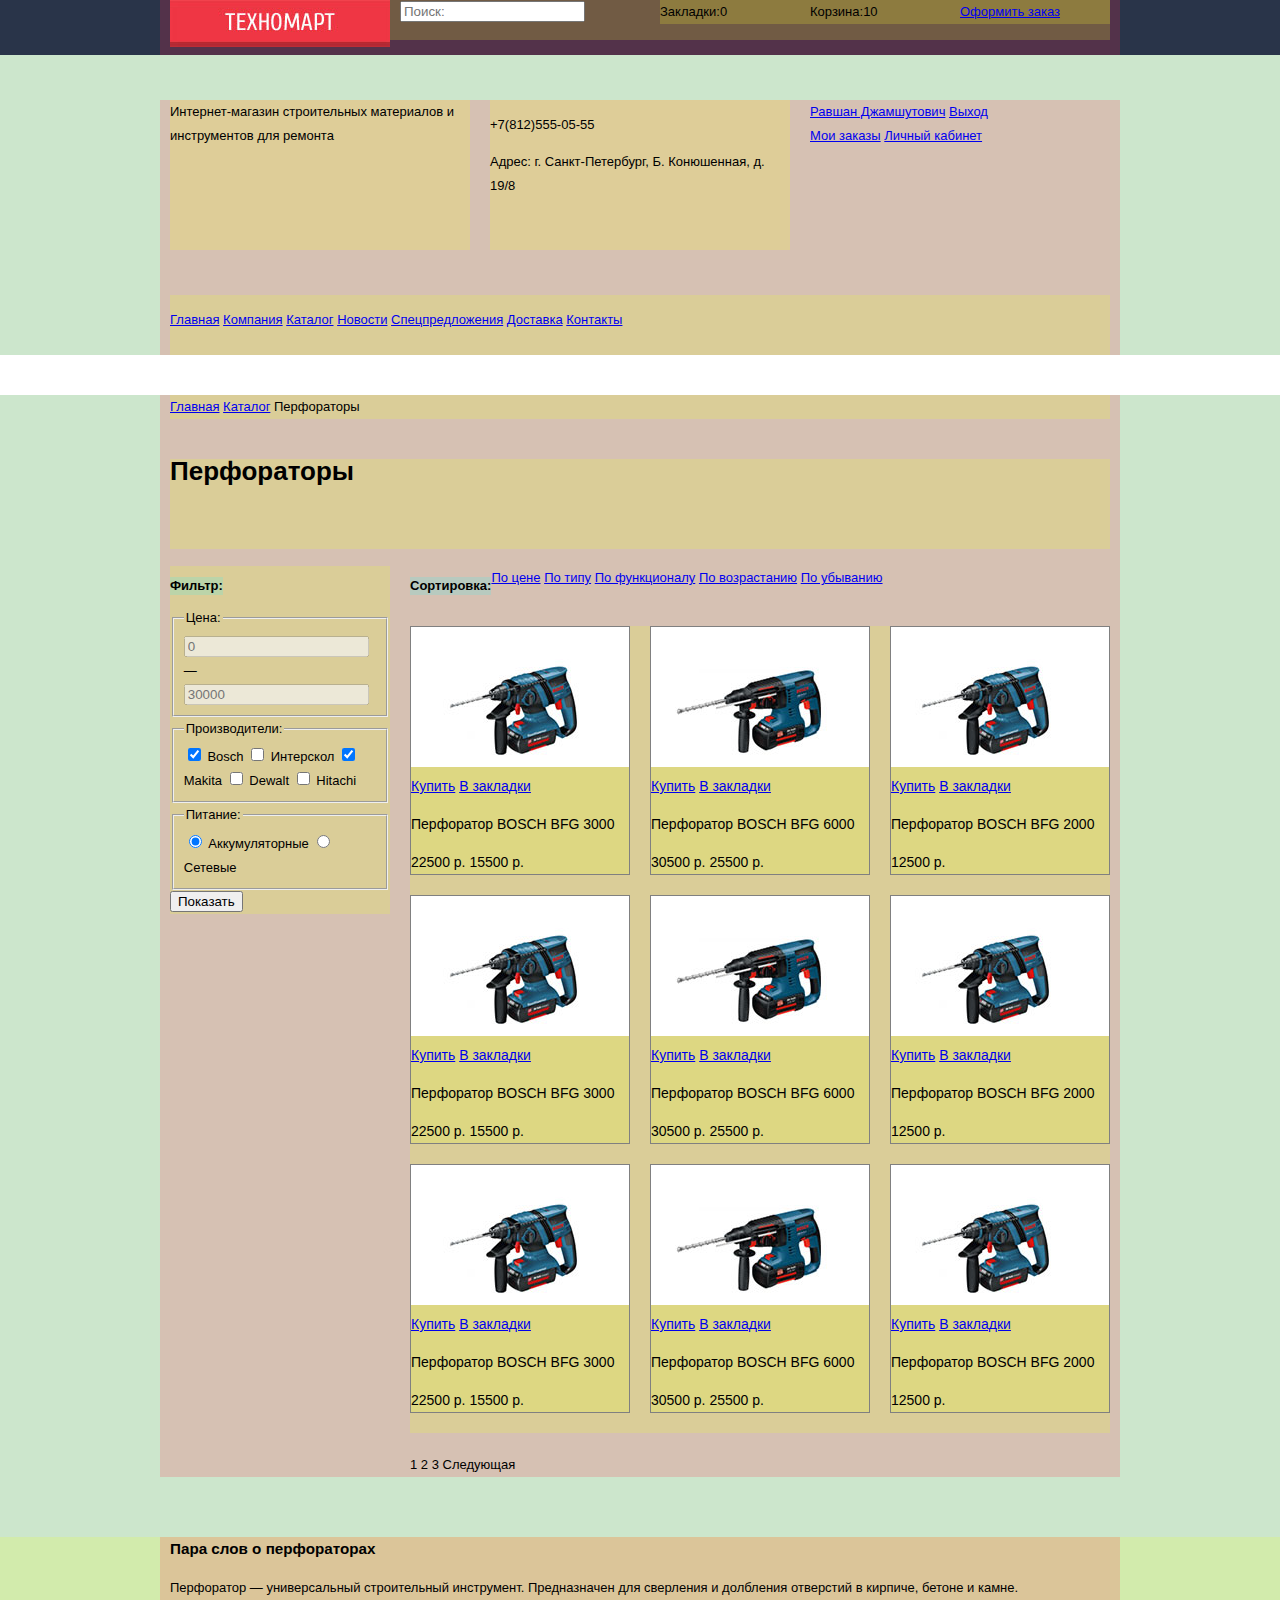
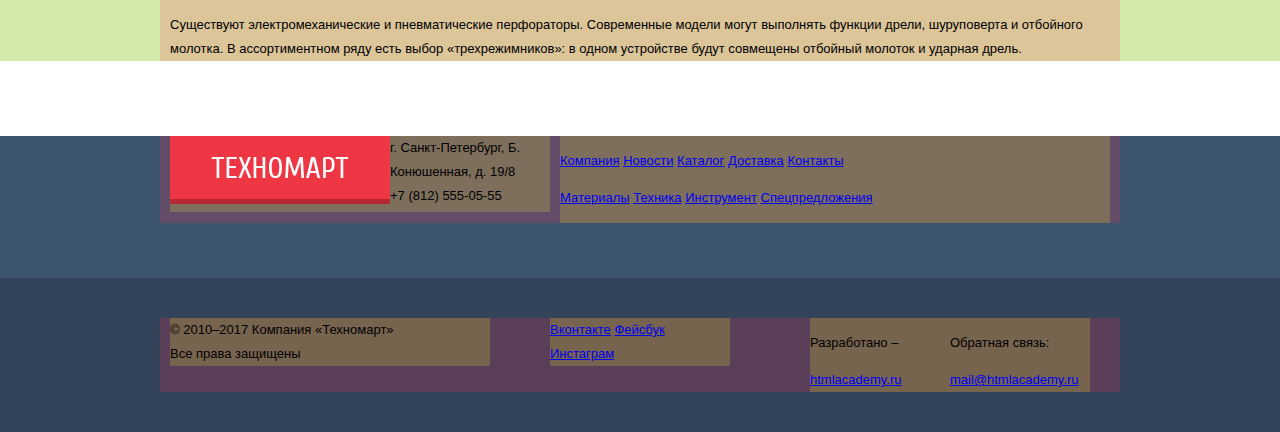
==== commit 02e6716b: "Fixes for grid" ====
--- a/catalog.html
+++ b/catalog.html
@@ -24,7 +24,6 @@
         </div>
       </div>
     </div>
-    <div class="middle-background">
       <div class="container clearfix">
         <p class="header-description">Интернет-магазин строительных материалов и инструментов для ремонта</p>
         <section class="header-contacts">
@@ -65,9 +64,9 @@
           </ul>
         </nav>
       </div>
-    </div>
     </header>
-    <main class="container">
+    <main>
+      <div class="container">
       <ul class="breadcrumbs">
         <li>
           <a href="index.html">Главная</a>
@@ -212,6 +211,7 @@
           </div>
         </div>
 
+
 <!-- попап "товар добавлен в корзину" -->
         <div class="popup item-added">
           <button class="close-popup">Закрыть</button>
@@ -226,7 +226,9 @@
           <li><a class="btn">3</a></li>
           <li><a class="btn">Следующая</a></li>
         </ul>
+        </div>
         <div class="about-items">
+          <div class="container">
           <h3>Пара слов о перфораторах</h3>
           <p>Перфоратор — универсальный строительный инструмент. Предназначен для сверления 
           и долбления отверстий в кирпиче, бетоне и камне.</p>
@@ -234,9 +236,9 @@
           функции дрели, шуруповерта и отбойного молотка. В ассортиментном ряду есть выбор «трехрежимников»: 
           в одном устройстве будут совмещены отбойный молоток и ударная дрель.</p>
         </div>
+        </div>
     </main>
     <footer>
-    <div class="top-footer">
       <div class="container clearfix">
         <section class="footer-contacts">
           <div class="index-logo">
@@ -261,7 +263,6 @@
           </ul>
         </div>
       </div>
-      </div>
       <div class="bottom-footer">
       <div class="container clearfix">
         <section class="footer-copyright-technomart">
--- a/css/style.css
+++ b/css/style.css
@@ -38,6 +38,7 @@
 
 .index-header {
   	margin-bottom: 60px;
+  	background-color: #f2f6f8;
 }
 
 .inner-header {
@@ -52,7 +53,8 @@
 }
 
 .top-background {
-	margin-bottom: 50px;
+	margin-bottom: 45px;
+	background-color: #293449;
 }
 
 .index-logo {
@@ -196,6 +198,7 @@
   	width: 218px;
   	font-size: 14px;
   	margin-right: 20px;
+  	border: 1px solid grey;
    	background: rgba(234, 255, 45, 0.2); /*для подсветки сетки*/
 }
 
@@ -243,6 +246,11 @@
 	background: rgba(234, 255, 45, 0.2); /*для подсветки сетки*/
 }
 
+.services-slider-guarantee,
+.services-slider-credit {
+	display: none;
+}
+
 .content-left {
 	float: left;
 	width: 620px;
@@ -261,6 +269,10 @@
 
 .popup {
 	display: none;
+}
+
+footer {
+	background-color: #3d546e;
 }
 
 .footer-contacts {
@@ -280,6 +292,7 @@
 	margin-top: 55px;
 	padding-top: 40px;
   	padding-bottom: 40px;
+  	background-color: #33435a;
 }
 
 .footer-copyright-technomart {
@@ -355,6 +368,7 @@
   	font-size: 14px;
   	margin-right: 20px;
   	margin-bottom: 20px;
+  	border: 1px solid grey;
    	background: rgba(234, 255, 45, 0.2); /*для подсветки сетки*/
 }
 
